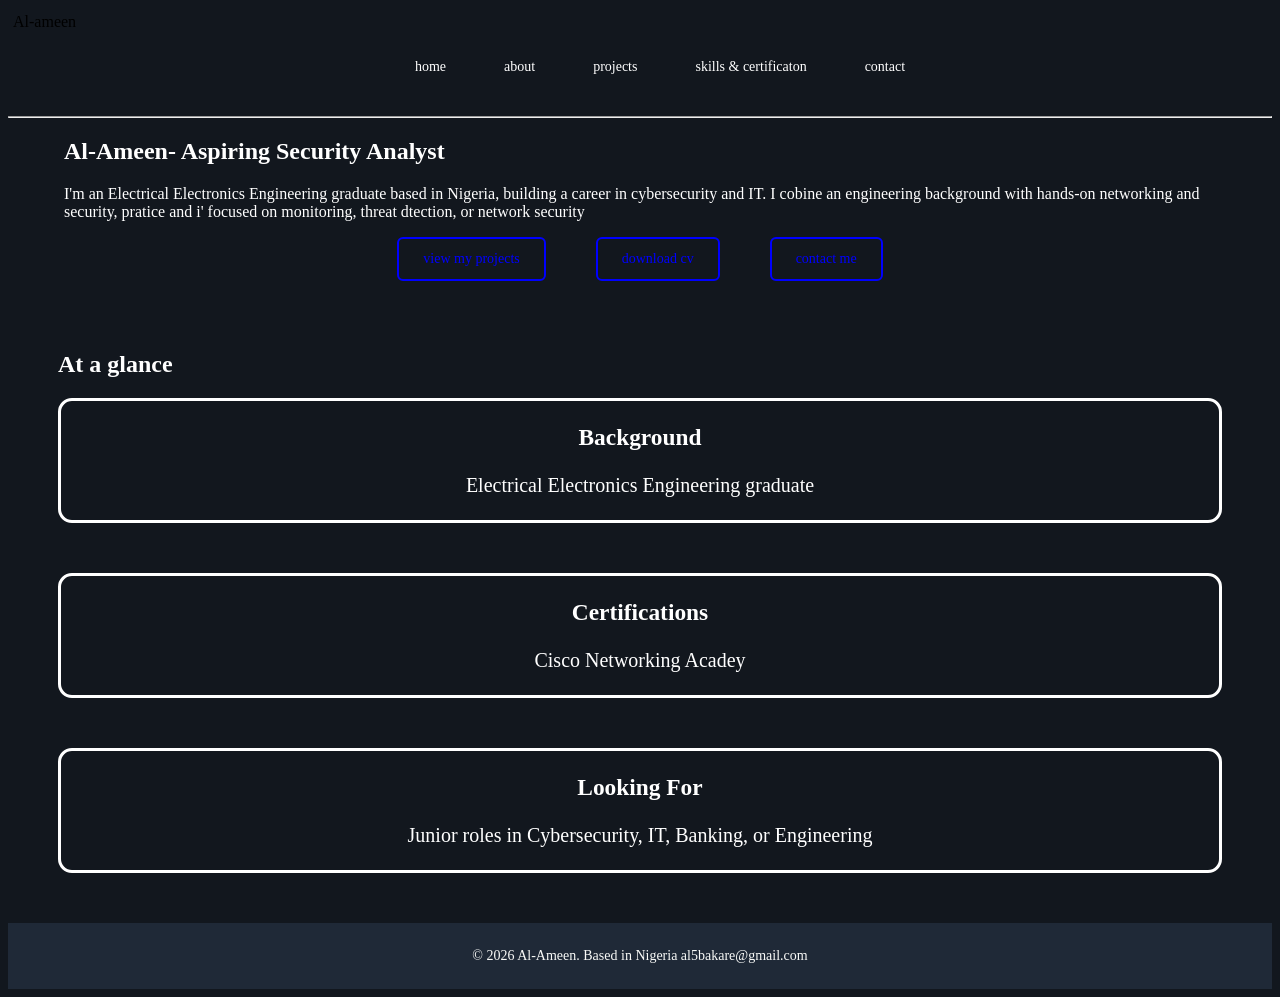
==== index.html @ 00b42ef1 "Add files via upload" ====
<!DOCTYPE html>
<html>
	<head>
		<title>Al-Ameen</title>
		<meta charset="utf-8">
		<meta name="viewport" content="width=device-width, initial-scale=1.0">
		<link rel="stylesheet" type="text/css" href="index.css">
	</head>
	<body>
		<header>Al-ameen
			<div class="container1">
				<nav>
					<ul>
						<li><a href="index.html" class="container1-b">home</a></li>
						<li><a href="about.html"class="container1-b">about</a></li>
						<li><a href="projects.html"class="container1-b">projects</a></li>
						<li><a href="skills.html"class="container1-b">skills & certificaton</a></li>
						<li><a href="contact.html"class="container1-b">contact</a></li>
					</ul>
				</nav>
			</div>
		</header>
		<hr>
		<section class="me">
			<h2>Al-Ameen- Aspiring Security Analyst</h2>
			<p>I'm an Electrical Electronics Engineering graduate based in Nigeria, building a career in cybersecurity and IT. I cobine an engineering background with hands-on networking and security, pratice and i' focused on monitoring, threat dtection, or network security</p>
			<div class="e1">
			<a href="projects.html" class="me-button">view my projects</a>
			<a href="download-cv.pdf" class="me-button">download cv</a>
			<a href="contact.html" class="me-button">contact me</a>
			</div>
		</section>
		<section class="at-a-glance">
			<h2>At a glance</h2>
			<div class="container">
				<div class="box">
					<h3>Background</h3>
					<p>Electrical Electronics Engineering graduate</p></div>
				<div class="box">
					<h3>Certifications</h3>
					<p>Cisco Networking Acadey</p></div>
					<div class="box">
					<h3>Looking For</h3>
					<p>Junior roles in Cybersecurity, IT, Banking, or Engineering</p></div>	
			</div>
		</section>
			<footer>
				&copy; 2026 Al-Ameen. Based in Nigeria al5bakare@gmail.com
			</footer>
	</body>
</html>
---- index.css ----
body{
	background-color:#12171e;
}
header{padding: 5px;
}
.container1{display: flex;
	flex-wrap: wrap;
	justify-content: center;
	gap:50px;
	text-decoration: none;

}
nav ul{
		display: flex;
		text-decoration: none;
		list-style: none;
		gap:10px;
		display: center;
}
.at-a-glance{
			color: white;
			padding: 50px;
}
.container{
			display: flex;
			flex-direction: column;
			gap:50px;
			justify-content: center;
			margin: 0 auto;
}
.container1-b{
	display: inline-block;
	color: white;
	padding: 12px 24px;
	border-radius: 6px;
	font-size: 14px;
	text-decoration: none;
	gap:50px;
}
.box{width: auto;
	height: 125px;
	border: 3px solid white;
	border-radius: 14px;
	box-sizing: border-box;
	color: white;
	text-align: center;
	font-size: 20px;
}
.me{
	color: white;
	justify-content: center;
	padding:  0 56px;
	margin: 0 auto;
	;
}
.e1{
	display: flex;
	flex-wrap: wrap;
	justify-content: center;
	gap:50px;
	text-decoration: none;
	}
.me-button{
	display: inline-block;
	border: 2px solid blue;
	color: blue;
	padding: 12px 24px;
	width: auto;
	border-radius: 6px;
	font-size: 14px;
	text-decoration: none;
	gap:50px;
}
footer{
	background-color: #1F2937;
	font-size: 14px;
	color: #f9faf8;
	text-align: center;
	padding: 25px 0;
}
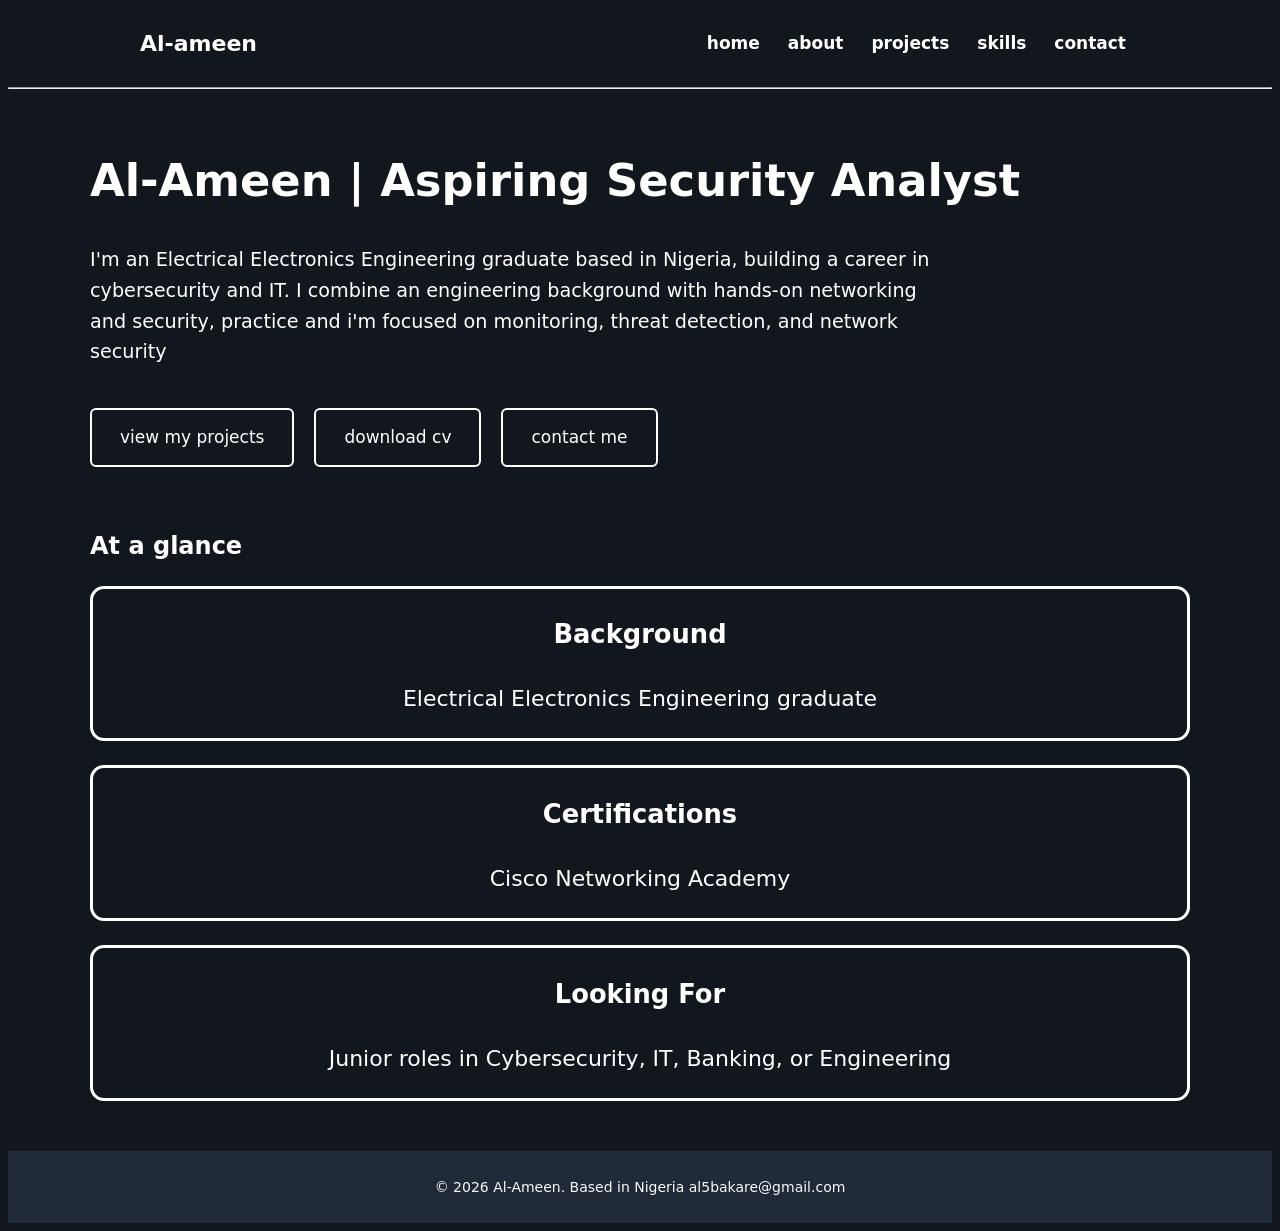
==== commit f5681226: "Add files via upload Update the index pages, made corrections to the code and fixed typos" ====
--- a/index.html
+++ b/index.html
@@ -1,5 +1,5 @@
 <!DOCTYPE html>
-<html>
+<html lang="en">
 	<head>
 		<title>Al-Ameen</title>
 		<meta charset="utf-8">
@@ -7,14 +7,14 @@
 		<link rel="stylesheet" type="text/css" href="index.css">
 	</head>
 	<body>
-		<header>Al-ameen
+		<header><a class="logo" href="index.html"> Al-ameen</a>
 			<div class="container1">
 				<nav>
 					<ul>
 						<li><a href="index.html" class="container1-b">home</a></li>
 						<li><a href="about.html"class="container1-b">about</a></li>
 						<li><a href="projects.html"class="container1-b">projects</a></li>
-						<li><a href="skills.html"class="container1-b">skills & certificaton</a></li>
+						<li><a href="skills.html"class="container1-b">skills</a></li>
 						<li><a href="contact.html"class="container1-b">contact</a></li>
 					</ul>
 				</nav>
@@ -22,8 +22,8 @@
 		</header>
 		<hr>
 		<section class="me">
-			<h2>Al-Ameen- Aspiring Security Analyst</h2>
-			<p>I'm an Electrical Electronics Engineering graduate based in Nigeria, building a career in cybersecurity and IT. I cobine an engineering background with hands-on networking and security, pratice and i' focused on monitoring, threat dtection, or network security</p>
+			<h1>Al-Ameen | Aspiring Security Analyst</h1>
+			<p>I'm an Electrical Electronics Engineering graduate based in Nigeria, building a career in cybersecurity and IT. I combine an engineering background with hands-on networking and security, practice and i'm focused on monitoring, threat detection, and network security</p>
 			<div class="e1">
 			<a href="projects.html" class="me-button">view my projects</a>
 			<a href="download-cv.pdf" class="me-button">download cv</a>
@@ -38,7 +38,7 @@
 					<p>Electrical Electronics Engineering graduate</p></div>
 				<div class="box">
 					<h3>Certifications</h3>
-					<p>Cisco Networking Acadey</p></div>
+					<p>Cisco Networking Academy</p></div>
 					<div class="box">
 					<h3>Looking For</h3>
 					<p>Junior roles in Cybersecurity, IT, Banking, or Engineering</p></div>	
--- a/index.css
+++ b/index.css
@@ -1,44 +1,64 @@
 body{
 	background-color:#12171e;
+	font-family: system-ui,sans-serif;
+	line-height: 1.6;
 }
-header{padding: 5px;
+
+header{
+	display: flex;
+	flex-wrap: wrap;
+	align-items: center;
+	justify-content: space-between;
+	padding: 10px 20px;
+	color: white;
+	font-size: 18px;
+	font-weight: 700;
+}
+.logo{
+	color: white;
+	text-decoration: none;
 }
 .container1{display: flex;
 	flex-wrap: wrap;
-	justify-content: center;
-	gap:50px;
+	justify-content: right;
+	gap:20px;
 	text-decoration: none;
 
 }
 nav ul{
 		display: flex;
-		text-decoration: none;
+		flex-wrap: wrap;
 		list-style: none;
-		gap:10px;
-		display: center;
+		padding: 0;
+		margin: 0;
+
+}
+nav ul li {font-size: 14px;
 }
 .at-a-glance{
 			color: white;
-			padding: 50px;
+			padding: 20px 50px 50px;
+			max-width: 800px;
+			margin: 0 auto;
 }
 .container{
 			display: flex;
 			flex-direction: column;
-			gap:50px;
+			gap:20px;
 			justify-content: center;
 			margin: 0 auto;
 }
 .container1-b{
 	display: inline-block;
 	color: white;
-	padding: 12px 24px;
+	padding: 6px 10px;
 	border-radius: 6px;
 	font-size: 14px;
 	text-decoration: none;
 	gap:50px;
 }
 .box{width: auto;
-	height: 125px;
+	min-height: 100px;
 	border: 3px solid white;
 	border-radius: 14px;
 	box-sizing: border-box;
@@ -49,9 +69,14 @@
 .me{
 	color: white;
 	justify-content: center;
-	padding:  0 56px;
+	max-width: 800px;
+	padding:  20px 50px 20px;
 	margin: 0 auto;
-	;
+	
+}
+.me h1{
+	font-size: 1.8rem;
+	line-height: 1.2;
 }
 .e1{
 	display: flex;
@@ -59,11 +84,12 @@
 	justify-content: center;
 	gap:50px;
 	text-decoration: none;
+	margin-top: 40px;
 	}
 .me-button{
 	display: inline-block;
-	border: 2px solid blue;
-	color: blue;
+	border: 2px solid white;
+	color: white;
 	padding: 12px 24px;
 	width: auto;
 	border-radius: 6px;
@@ -77,4 +103,17 @@
 	color: #f9faf8;
 	text-align: center;
 	padding: 25px 0;
+}
+@media (min-width: 900px){
+	header{padding: 14px max(50px, calc((100% - 1100px) / 2 + 50px));
+		font-size: 22px;}
+	.container1-b{font-size: 17px;
+			padding: 8px 14px;}
+	.me, .at-a-glance{max-width: 1100px;}
+	.me h1{font-size: 2.8rem;}
+	.me p{font-size: 1.2rem; max-width: 70ch;}
+	.e1{justify-content: flex-start; gap:20px;}
+	.me-button{font-size: 17px; padding: 14px 28px;}
+	.container{gap:24px;}
+	.box{font-size: 22px;}
 }
